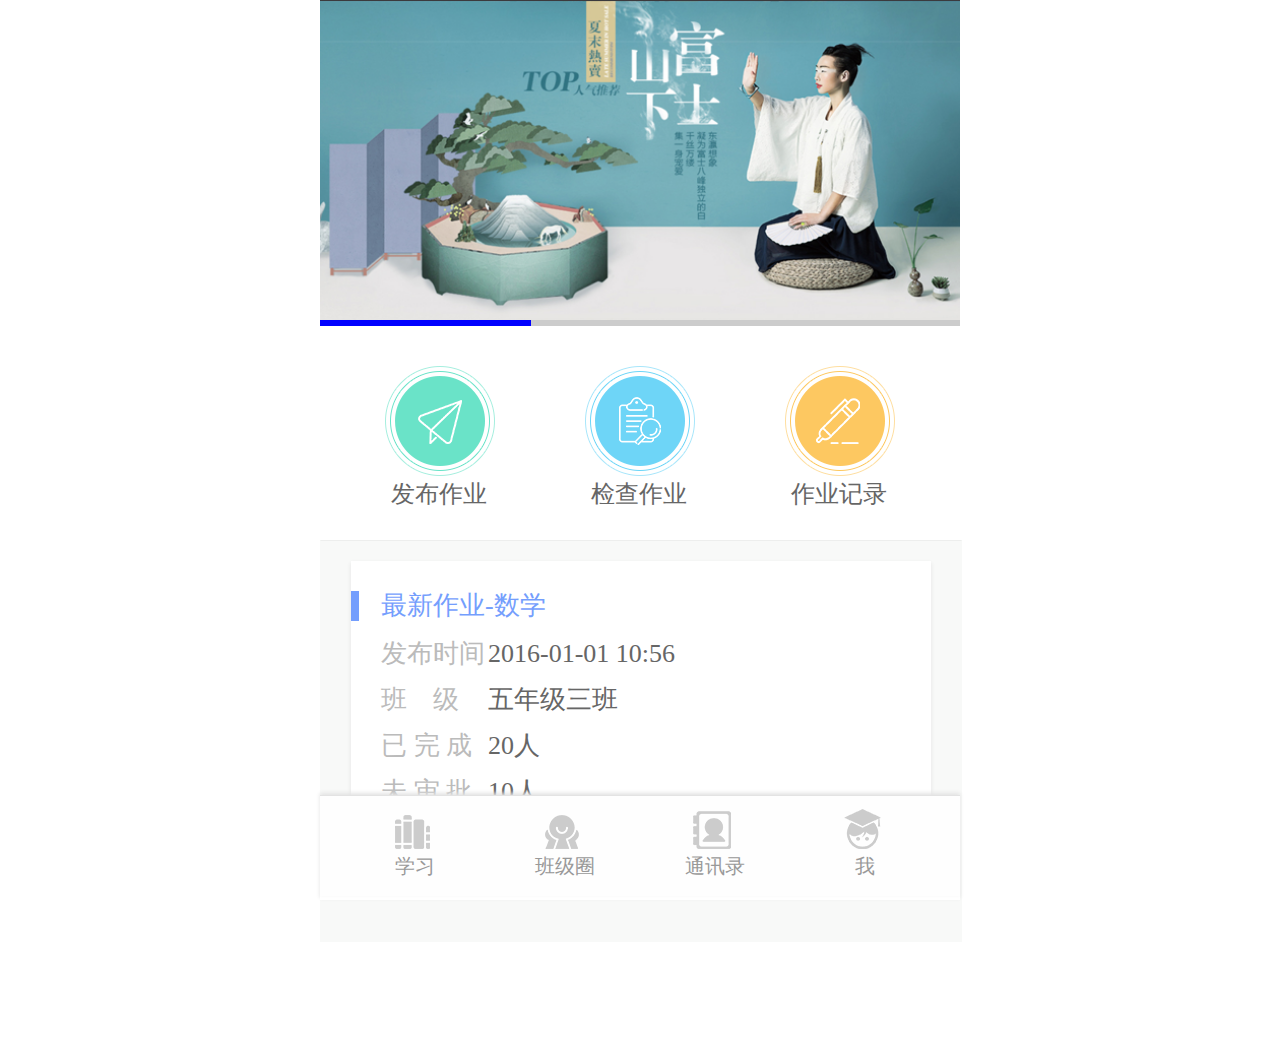
==== work/index.html @ 3faf614a "ok" ====
<!DOCTYPE html>
<html>
	<head>
		<meta charset="utf-8" />
		<title>作业</title>
		<link rel="stylesheet" type="text/css" href="css/common.css"/>
		<link rel="stylesheet" type="text/css" href="css/style.css"/>
		<script src="./js/util.js"></script>
	</head>
	<body>
		<!--班级圈-->
        <div class="work-content">
        	<div class="work_head">
                <img src="img/work_head.png" alt="" class="work_bg"> 
                <div class="work_progress">
                	<div class="work_progress_infact01"></div>
                	<div class="work_progress_infact02"></div>
                </div>
                <div class="work_main_btn">
                	<div class="work_main_btn_inner">
                		<ul>
                			<li class="work_li_one">
                				<a class="threepic">
                					<img src="img/t_publishwork.png"/>
                				</a><br/>
                				<p class="float_p">发布作业</p>
                			</li>
                			<li>
                				<a class="threepic">
                					<img src="img/t_checkwork.png"/>
                				</a><br/>
                				<p>检查作业</p>
                			</li>
                			<li>
                				<a class="threepic">
                					<img src="img/t_workrecord.png"/>
                				</a><br/>
                				<p>作业记录</p>
                			</li>
                		</ul>
                	</div>
                </div>
            </div>
        	<div class="content">
        		<div class="work_info">
        			<dl class="work_info_box">
        				<dt class="work_info_bluet"></dt>
        				<dd class="work_info_title">最新作业-数学</dd>
        				<dd class="work_feng">
        					<span class="work_span">发布时间</span>
        					<span class="work_time work_cinfo">2016-01-01 10:56</span>
        				</dd>
        				<dd class="work_feng">
        					<span class="work_span">班&nbsp&nbsp&nbsp&nbsp级</span>
        					<span class="work_calss work_cinfo">五年级三班</span>
        				</dd>
        				<dd class="work_feng">
        					<span class="work_span">已&nbsp完&nbsp成</span>
        					<span class="work_finish work_cinfo">20人</span>
        				</dd>
        				<dd class="work_feng">
        					<span class="work_span">未&nbsp审&nbsp批</span>
        					<span class="work_nosee work_cinfo">10人</span>
        				</dd>
        				<dd class="work_feng">
        					<span class="work_span">未&nbsp完&nbsp成</span>
        					<span class="work_undone work_cinfo"> 10人</span>
        				</dd>
        			</dl>
        		</div>
            </div>
        </div>
		<iframe src="footer.html" class="footer-iframe"></iframe>
	</body>
	<script src="./js/jquery-1.7.2.min.js"></script>
    <script type="text/javascript">
	$(function(){
		$('#class-01 dd.a03 a').click(function(){
			/*alert("shjh");*/
			$(this).next(".class_xinxi_tc").toggleClass("show");
		});
		//展开收缩文字
		$("#class-01 dd p").each(function(){
            var maxwidth=80;//设置最多显示的字数
            var text=$(this).text();
            if($(this).text().length>maxwidth){
                $(this).text($(this).text().substring(0,maxwidth));
                $(this).html($(this).html()+"..."+"<a href='###' class='class_more'> 全文</a>");//如果字数超过最大字数，超出部分用...代替，并且在后面加上点击展开的链接；

            };
            $(this).find("a").click(function(){
                $(this).parent().text(text);//点击“点击展开”，展开全文
            })
        })
	})
    </script>
</html>
---- work/css/common.css ----
/* reset */  
body,div,dl,dt,dd,ul,ol,li,h1,h2,h3,h4,h5,h6,pre,code,form,fieldset,legend,textarea,p,blockquote,th,td,input,select,textarea,button {margin:0;padding:0}  /* 初始化标签在所有浏览器中的margin、padding值 */  
fieldset,img {border:0 none}  /* 重置fieldset（表单分组）、图片的边框为0*/  
dl,ul,ol,menu,li {list-style:none}   /* 重置类表前导符号为onne,menu在HTML5中有效 */  
blockquote, q {quotes: none}   /* 重置嵌套引用的引号类型 */  
blockquote:before, blockquote:after,q:before, q:after {content:'';content:none}  /* 重置嵌套引用*/  
input,select,textarea,button {vertical-align:middle}  /* 重置表单控件垂直居中*/  
button {border:0 none;background-color:transparent;cursor:pointer}  /* 重置表单button按钮效果 */  
body {background:#fff}   /* 重置body 页面背景为白色 */  
body,th,td,input,select,textarea,button {font-size:12px;line-height:1 ;font-family:"微软雅黑", "黑体","宋体";color:#666} /* 重置页面文字属性 */  
a {color:#666;text-decoration:none}  /* 重置链接a标签 */  
a:active, a:hover {text-decoration:none}   /* 重置链接a标签的鼠标滑动效果 */  
address,caption,cite,code,dfn,em,var {font-style:normal;font-weight:normal}  /* 重置样式标签的样式 */  
caption {display:none;}    /* 重置表格标题为隐藏 */  
table {width:100%;border-collapse:collapse;border-spacing:0;table-layout:fixed;}    /* 重置table属性 */  
img{vertical-align:top}  /* 图片在当前行内的垂直位置 */  
   
/* 页面设置 */  
   
  /* 取消a标签点击后的虚线框 */  
a {outline: none;}    
a:active {star:expression(this.onFocus=this.blur());}  
   
 /* 设置页面文字等在拖动鼠标选中情况下的背景色与文字颜色 */  
/*   
::selection {color: #fff;background-color: #4C6E78;}      
::-moz-selection {color: #fff;background-color: #4C6E78;}   
*/  
  
/*清除浮动*/  
.clear{clear: both;}  
  
/*清除浮动--推荐使用*/  
.clearfix:before,.clearfix:after{content: '';display: table;}  
.clearfix:after{clear: both;}
.l{float: left;}
.r{float: right;}
.hide{display:none;}
.show{display:block;}
.show-lb{display: inline-block;}
/**颜色**/
.col18d{color: #18d0fd;}
.col999{color: #999;}
.colfff{color: #fff;}
.col222{color: #222;}
.col666{color: #666;}
.bgcfff{background: #fff;}
.bgcf5f{background: #f5f5f5;}
.bgcfef{background: #fefefe;}
.bgcfdb{background: #fdb44c;}
.bgcfdd{background: #fdd07f;}


.bgcfdd-radius{
	background: #fdd07f;
	border-radius: 2rem;
	-webkit-border-radius: 2rem;
	-moz-border-radius: 2rem;
	-webkit-appearance: none;
	display: inline-block;
	width: 1.5rem;
	height: 1.5rem;
	line-height: 1.5rem;
	
}

/****/
.opac10{opacity: 1;}
.opac06{opacity: .6;}
.opac03{opacity: .3;}


/*课表*/
.bgc8a9{background: #8a98fc;}/*语文*/
.bgc76b{background: #76baf4;}/*数学*/
.bgc7dd{background: #7dd7e1;}/*英语*/
.bgcedb{background: #edba85;}/*生物*/
.bgcea9{background: #ea9486;}/*体育*/
.bgce18{background: #e185af;}/*物理*/
.bgcd08{background: #d088e0;}/*化学*/
.bgc9a8{background: #9a8ed8;}/*美术*/




/*back-icon*/

.back-btn{
	position: fixed;
	z-index: 999;
	bottom: 3rem;
	margin: 0 auto;
	left: 0;
	right: 0;
	width: 16rem;
}
.back-btn .back-icon{
	margin-left: .5rem;
	width: 2.75rem;
}

/**底部菜单**/
.footer-iframe{
	border:none;
	margin: 0 auto;
	width: 16rem;
	height: 2.6rem;
	position: fixed;
	bottom: 0;
	left: 0;
	right: 0;
	border-top: 1px solid #e3e3e3;
	box-shadow: 0 -2px 4px #e3e3e3;
}

/*底部菜单选项*/
.footer{
	width: 16rem;
	height: 2.5rem;
	margin: 0 auto;
	box-shadow: 0 -2px 4px #e3e3e3;
}
.footer .f-menu{
	list-style: none;
	width: 15rem;
	margin: 0 auto
}
.footer .f-menu:after{
	content: '';
	display: block;
	clear: both;
}
.footer .f-menu li{
	float: left;
	width:3.75rem;
	text-align: center;
	font-size:.5rem;
}
.footer .f-menu li>img{
	width: 3rem;
	height: 1.5rem;
}
.footer .f-menu li>p{
}
---- work/css/style.css ----
.work-content{width: 16rem;margin: 0 auto;padding-bottom:2.75rem;font-family:"黑体";}
.work_bg{width: 100%;height: 8rem;}
.work_progress{height: 0.15rem;width: 100%;}
.work_progress_infact01{height: 0.15rem;width: 100%;background: blue;position: relative;
background: #000;filter:alpha(opacity=20);-moz-opacity:0.2;  -khtml-opacity: 0.2;  opacity: 0.2;}
.work_progress_infact02{height: 0.15rem;width: 33%;background: blue;position: relative;margin-top: -0.15rem;}
.work_head{ width:100%; height:13.5rem;}
.work_head{ position:relative;}
.work_head .work_main_btn{height: 5.5rem;width: 100%;position: relative;}
.work_head .work_main_btn .work_main_btn_inner{height: 3.5rem;width: 100%;position: absolute;margin-top: 1rem;}
.work_main_btn_inner ul{overflow: hidden;}
.work_main_btn_inner ul li{float: left;margin: 0 1.125rem ;width: 2.75rem;height: 3.5rem;position: relative;cursor: hand;}
.work_main_btn_inner ul li p{color: #666;font-size: 0.6rem;position: absolute;bottom: 0rem;left: 0.15rem;}
.work_li_one{padding-left: 0.5rem;}
.content{background: rgb(248,249,248);height: 10rem;width: 100%;border-style:solid; border-width:1px;border-color: rgb(248,249,248);border-top-color:rgb(237,238,237)}
.work_info{background: white;margin: 0.5rem 0.75rem 0rem;box-shadow: 0 2px 4px #e3e3e3;overflow: hidden;}
.work_info_box{margin: 0.75rem 0;width: 100%;}
.work_info_box dd{margin-left: 0.75rem;}
.work_info_bluet{height: 0.75rem;width: 0.2rem;float: left;background-color: #749efd;}
.work_info_title{font-size: 0.65rem;color: #749efd;line-height: 0.75rem;}
.float_p{left: 0.65rem !important}
.work_span{color: #bbb;font-size: 0.65rem;width: 2.6rem;display:-moz-inline-box;display:inline-block;}
.work_cinfo{color: #666;font-size: 0.65rem;}
.work_feng{margin-top: 0.5rem;}
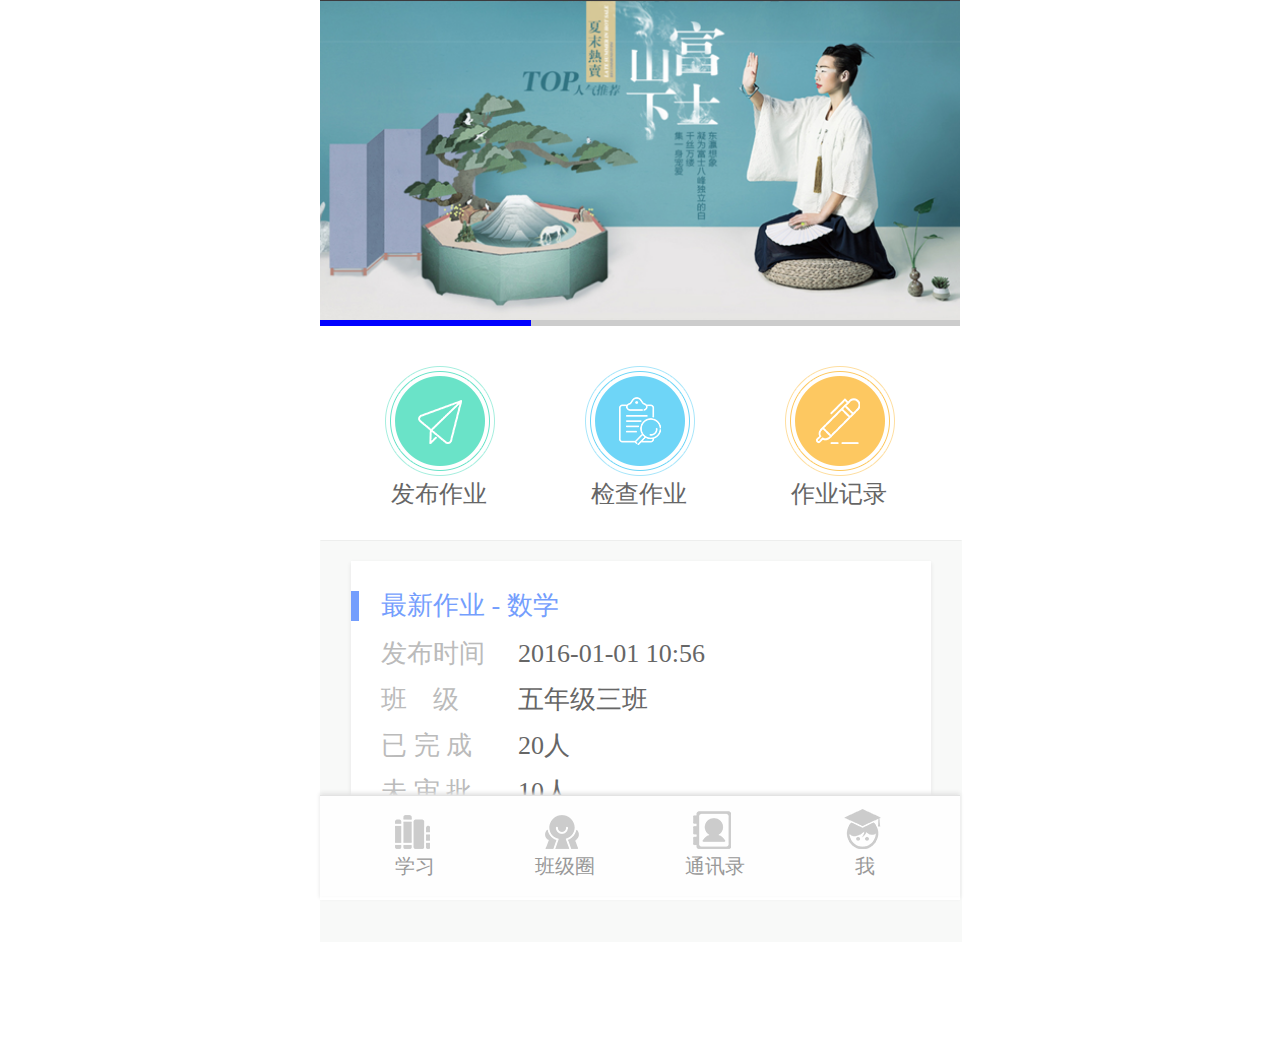
==== commit f65bc603: "22.28" ====
--- a/work/index.html
+++ b/work/index.html
@@ -45,7 +45,7 @@
         		<div class="work_info">
         			<dl class="work_info_box">
         				<dt class="work_info_bluet"></dt>
-        				<dd class="work_info_title">最新作业-数学</dd>
+        				<dd class="work_info_title">最新作业&nbsp-&nbsp数学</dd>
         				<dd class="work_feng">
         					<span class="work_span">发布时间</span>
         					<span class="work_time work_cinfo">2016-01-01 10:56</span>
--- a/work/css/style.css
+++ b/work/css/style.css
@@ -11,6 +11,7 @@
 .work_main_btn_inner ul{overflow: hidden;}
 .work_main_btn_inner ul li{float: left;margin: 0 1.125rem ;width: 2.75rem;height: 3.5rem;position: relative;cursor: hand;}
 .work_main_btn_inner ul li p{color: #666;font-size: 0.6rem;position: absolute;bottom: 0rem;left: 0.15rem;}
+.work_main_btn_inner ul li a img{width: 2.75rem;height: 2.75rem;}
 .work_li_one{padding-left: 0.5rem;}
 .content{background: rgb(248,249,248);height: 10rem;width: 100%;border-style:solid; border-width:1px;border-color: rgb(248,249,248);border-top-color:rgb(237,238,237)}
 .work_info{background: white;margin: 0.5rem 0.75rem 0rem;box-shadow: 0 2px 4px #e3e3e3;overflow: hidden;}
@@ -20,5 +21,5 @@
 .work_info_title{font-size: 0.65rem;color: #749efd;line-height: 0.75rem;}
 .float_p{left: 0.65rem !important}
 .work_span{color: #bbb;font-size: 0.65rem;width: 2.6rem;display:-moz-inline-box;display:inline-block;}
-.work_cinfo{color: #666;font-size: 0.65rem;}
+.work_cinfo{color: #666;font-size: 0.65rem;margin-left: 0.75rem;}
 .work_feng{margin-top: 0.5rem;}
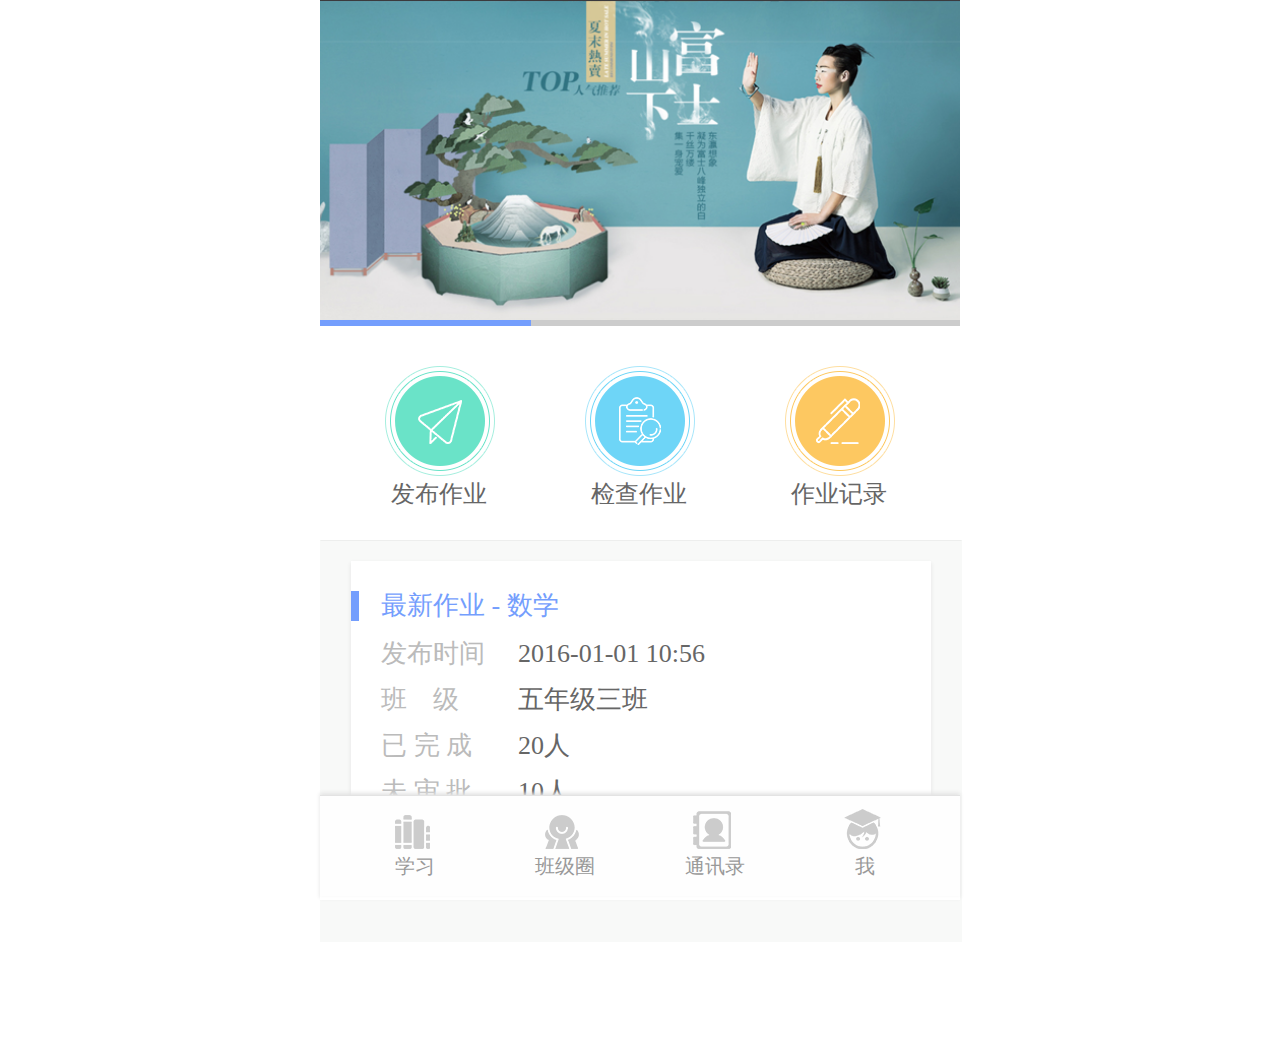
==== commit 5911fd05: "差一个手指滑动效果" ====
--- a/work/index.html
+++ b/work/index.html
@@ -8,7 +8,6 @@
 		<script src="./js/util.js"></script>
 	</head>
 	<body>
-		<!--班级圈-->
         <div class="work-content">
         	<div class="work_head">
                 <img src="img/work_head.png" alt="" class="work_bg"> 
@@ -20,19 +19,19 @@
                 	<div class="work_main_btn_inner">
                 		<ul>
                 			<li class="work_li_one">
-                				<a class="threepic">
+                				<a class="threepic work_publish">
                 					<img src="img/t_publishwork.png"/>
                 				</a><br/>
                 				<p class="float_p">发布作业</p>
                 			</li>
                 			<li>
-                				<a class="threepic">
+                				<a class="threepic work_check">
                 					<img src="img/t_checkwork.png"/>
                 				</a><br/>
                 				<p>检查作业</p>
                 			</li>
                 			<li>
-                				<a class="threepic">
+                				<a class="threepic work_record">
                 					<img src="img/t_workrecord.png"/>
                 				</a><br/>
                 				<p>作业记录</p>
@@ -75,23 +74,15 @@
 	<script src="./js/jquery-1.7.2.min.js"></script>
     <script type="text/javascript">
 	$(function(){
-		$('#class-01 dd.a03 a').click(function(){
-			/*alert("shjh");*/
-			$(this).next(".class_xinxi_tc").toggleClass("show");
+		$('.work_publish').click(function(){
+			$(".work_progress_infact02").css("width","33%");
 		});
-		//展开收缩文字
-		$("#class-01 dd p").each(function(){
-            var maxwidth=80;//设置最多显示的字数
-            var text=$(this).text();
-            if($(this).text().length>maxwidth){
-                $(this).text($(this).text().substring(0,maxwidth));
-                $(this).html($(this).html()+"..."+"<a href='###' class='class_more'> 全文</a>");//如果字数超过最大字数，超出部分用...代替，并且在后面加上点击展开的链接；
-
-            };
-            $(this).find("a").click(function(){
-                $(this).parent().text(text);//点击“点击展开”，展开全文
-            })
-        })
-	})
+		$('.work_check').click(function(){
+			$(".work_progress_infact02").css("width","66%");
+		});
+		$('.work_record').click(function(){
+			$(".work_progress_infact02").css("width","100%");
+		});
+	});
     </script>
 </html>
--- a/work/css/style.css
+++ b/work/css/style.css
@@ -3,7 +3,7 @@
 .work_progress{height: 0.15rem;width: 100%;}
 .work_progress_infact01{height: 0.15rem;width: 100%;background: blue;position: relative;
 background: #000;filter:alpha(opacity=20);-moz-opacity:0.2;  -khtml-opacity: 0.2;  opacity: 0.2;}
-.work_progress_infact02{height: 0.15rem;width: 33%;background: blue;position: relative;margin-top: -0.15rem;}
+.work_progress_infact02{height: 0.15rem;width: 33%;background: #749efd;position: relative;margin-top: -0.15rem;}
 .work_head{ width:100%; height:13.5rem;}
 .work_head{ position:relative;}
 .work_head .work_main_btn{height: 5.5rem;width: 100%;position: relative;}
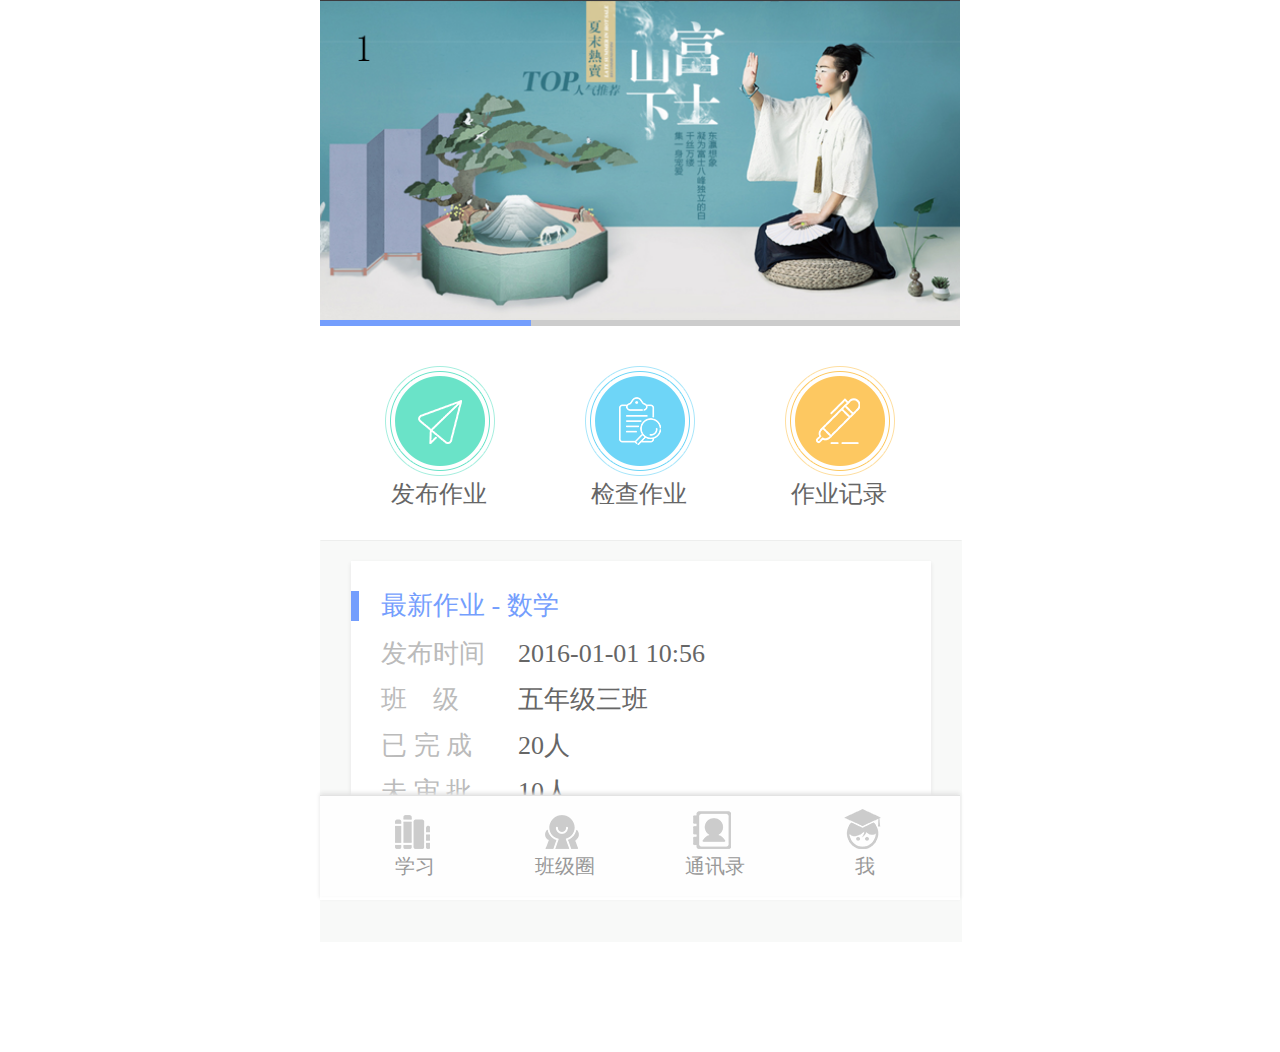
==== commit f5067391: "完成" ====
--- a/work/index.html
+++ b/work/index.html
@@ -10,7 +10,15 @@
 	<body>
         <div class="work-content">
         	<div class="work_head">
-                <img src="img/work_head.png" alt="" class="work_bg"> 
+        		<div class="work_main_img">
+        			<button style="display: none;" id="n1"></button>
+        			<button style="display: none;" id="n2"></button>
+        			<ul>
+        				<li><span class="img_1"></span></li>
+        				<li><span class="img_2"></span></li>
+						<li><span class="img_3"></span></li>
+        			</ul>
+        		</div>
                 <div class="work_progress">
                 	<div class="work_progress_infact01"></div>
                 	<div class="work_progress_infact02"></div>
@@ -72,16 +80,36 @@
 		<iframe src="footer.html" class="footer-iframe"></iframe>
 	</body>
 	<script src="./js/jquery-1.7.2.min.js"></script>
+	<script type="text/javascript" src="js/jquery.event.drag-1.5.min.js" ></script>
+	<script type="text/javascript" src="js/jquery.touchSlider.js" ></script>
     <script type="text/javascript">
-	$(function(){
-		$('.work_publish').click(function(){
-			$(".work_progress_infact02").css("width","33%");
+    $(document).ready(function(){
+    	$(".work_main_img").touchSlider({
+			flexible : true,
+			speed : 200,
+			btn_prev : $("#n1"),
+			btn_next : $("#n2"),
+			counter : function (e){
+				if(e.current == 1){
+					$(".work_progress_infact02").css("width","33%");
+				}else if(e.current == 2){
+					$(".work_progress_infact02").css("width","66%");
+				}else{
+					$(".work_progress_infact02").css("width","100%");
+				}
+			}
 		});
-		$('.work_check').click(function(){
-			$(".work_progress_infact02").css("width","66%");
-		});
-		$('.work_record').click(function(){
-			$(".work_progress_infact02").css("width","100%");
+		
+		timer = setInterval(function(){
+			$("#n2").click();
+		}, 5000);
+		
+		$(".work_main_img").bind("touchstart",function(){
+			clearInterval(timer);
+		}).bind("touchend", function(){
+			timer = setInterval(function(){
+				$("#n2").click();
+			}, 5000);
 		});
 	});
     </script>
--- a/work/css/style.css
+++ b/work/css/style.css
@@ -1,10 +1,10 @@
 .work-content{width: 16rem;margin: 0 auto;padding-bottom:2.75rem;font-family:"黑体";}
-.work_bg{width: 100%;height: 8rem;}
+.work_bg,.work_main_img{width: 100%;height: 8rem;}
 .work_progress{height: 0.15rem;width: 100%;}
 .work_progress_infact01{height: 0.15rem;width: 100%;background: blue;position: relative;
 background: #000;filter:alpha(opacity=20);-moz-opacity:0.2;  -khtml-opacity: 0.2;  opacity: 0.2;}
 .work_progress_infact02{height: 0.15rem;width: 33%;background: #749efd;position: relative;margin-top: -0.15rem;}
-.work_head{ width:100%; height:13.5rem;}
+.work_head{ width:100%; height:13.5rem;overflow: hidden;}
 .work_head{ position:relative;}
 .work_head .work_main_btn{height: 5.5rem;width: 100%;position: relative;}
 .work_head .work_main_btn .work_main_btn_inner{height: 3.5rem;width: 100%;position: absolute;margin-top: 1rem;}
@@ -23,3 +23,9 @@
 .work_span{color: #bbb;font-size: 0.65rem;width: 2.6rem;display:-moz-inline-box;display:inline-block;}
 .work_cinfo{color: #666;font-size: 0.65rem;margin-left: 0.75rem;}
 .work_feng{margin-top: 0.5rem;}
+.work_main_img ul{width: 16rem;height: 8rem;overflow: hidden;position: absolute;top: 0;left: 0;}
+.work_main_img ul li{width: 100%;height: 8rem;}
+.work_main_img ul li span{display: block;width: 100%;height: 8rem;float: left;}
+.work_main_img li .img_1{background:url(../img/work_head.png) center top no-repeat;background-size:100% 8rem;}
+.work_main_img li .img_2{background:url(../img/work_head02.png) center top no-repeat;background-size:100% 8rem;}
+.work_main_img li .img_3{background:url(../img/work_head03.png) center top no-repeat;background-size:100% 8rem;}